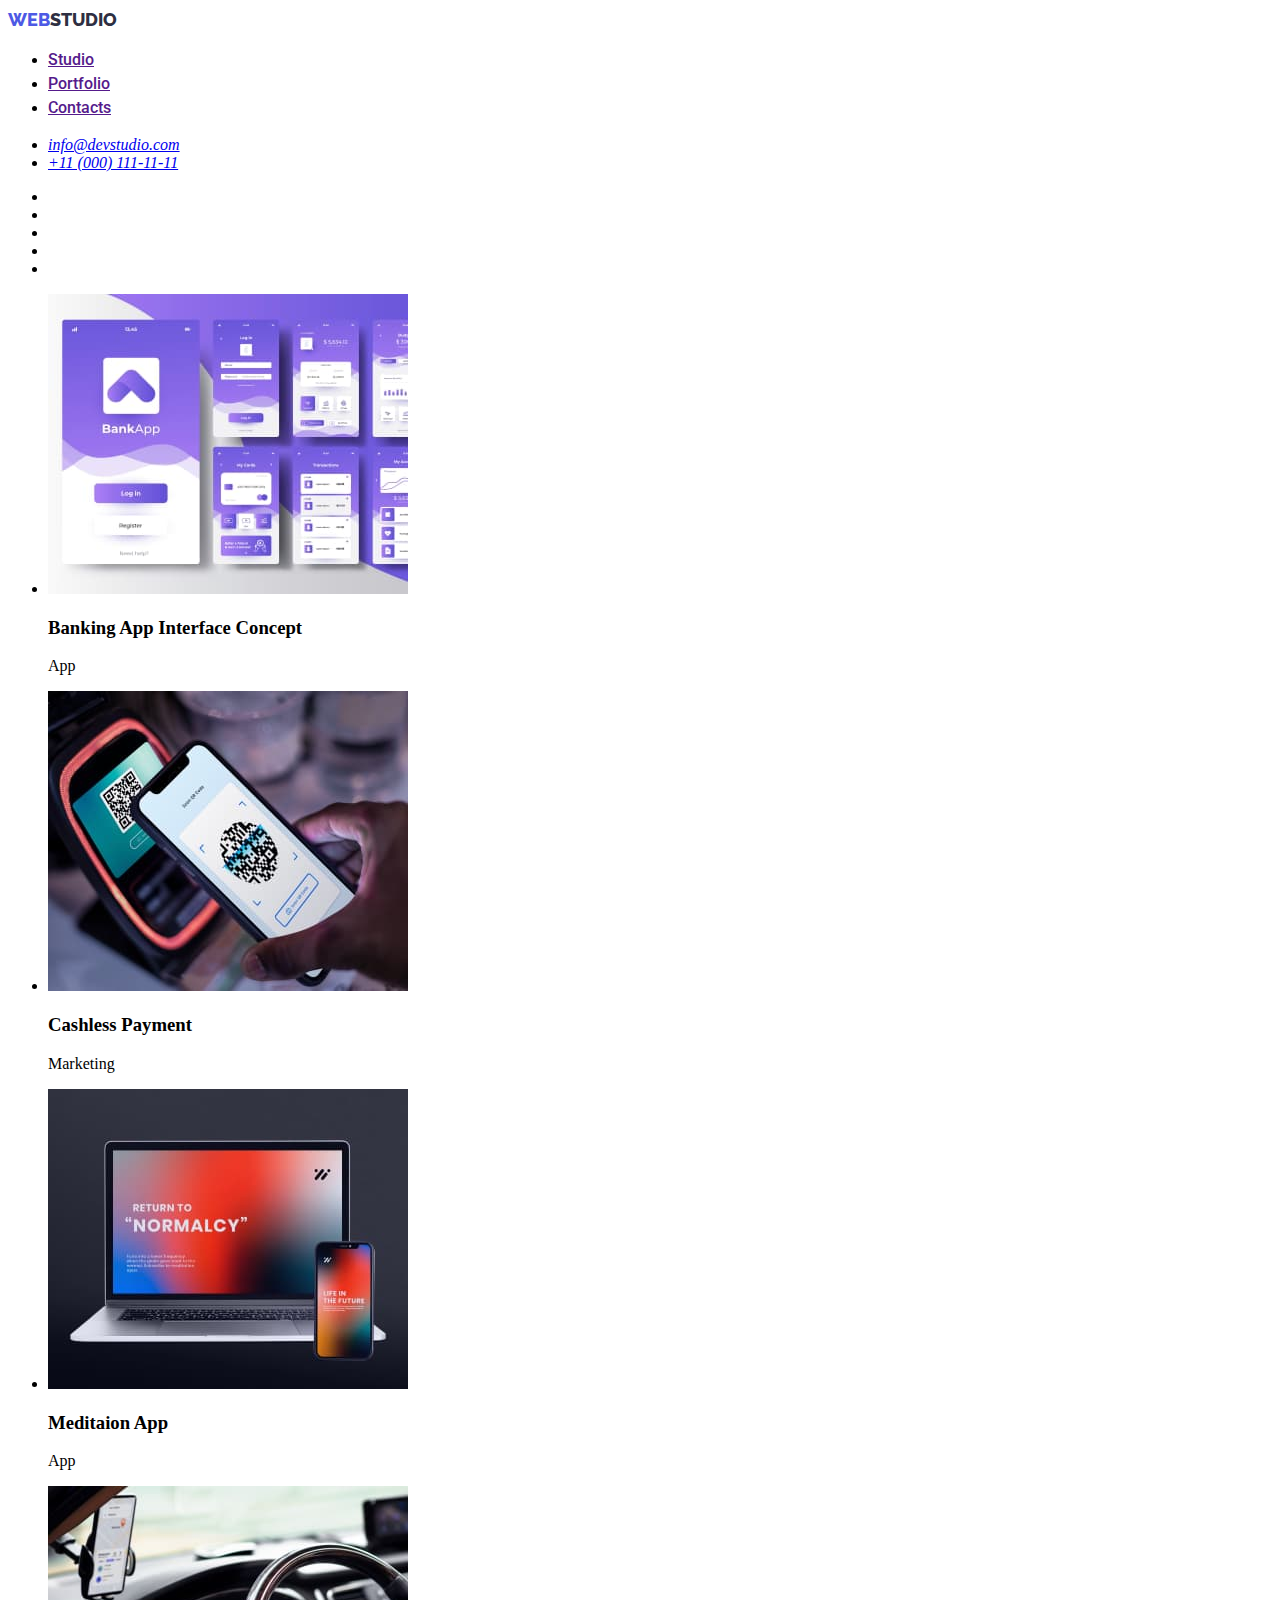
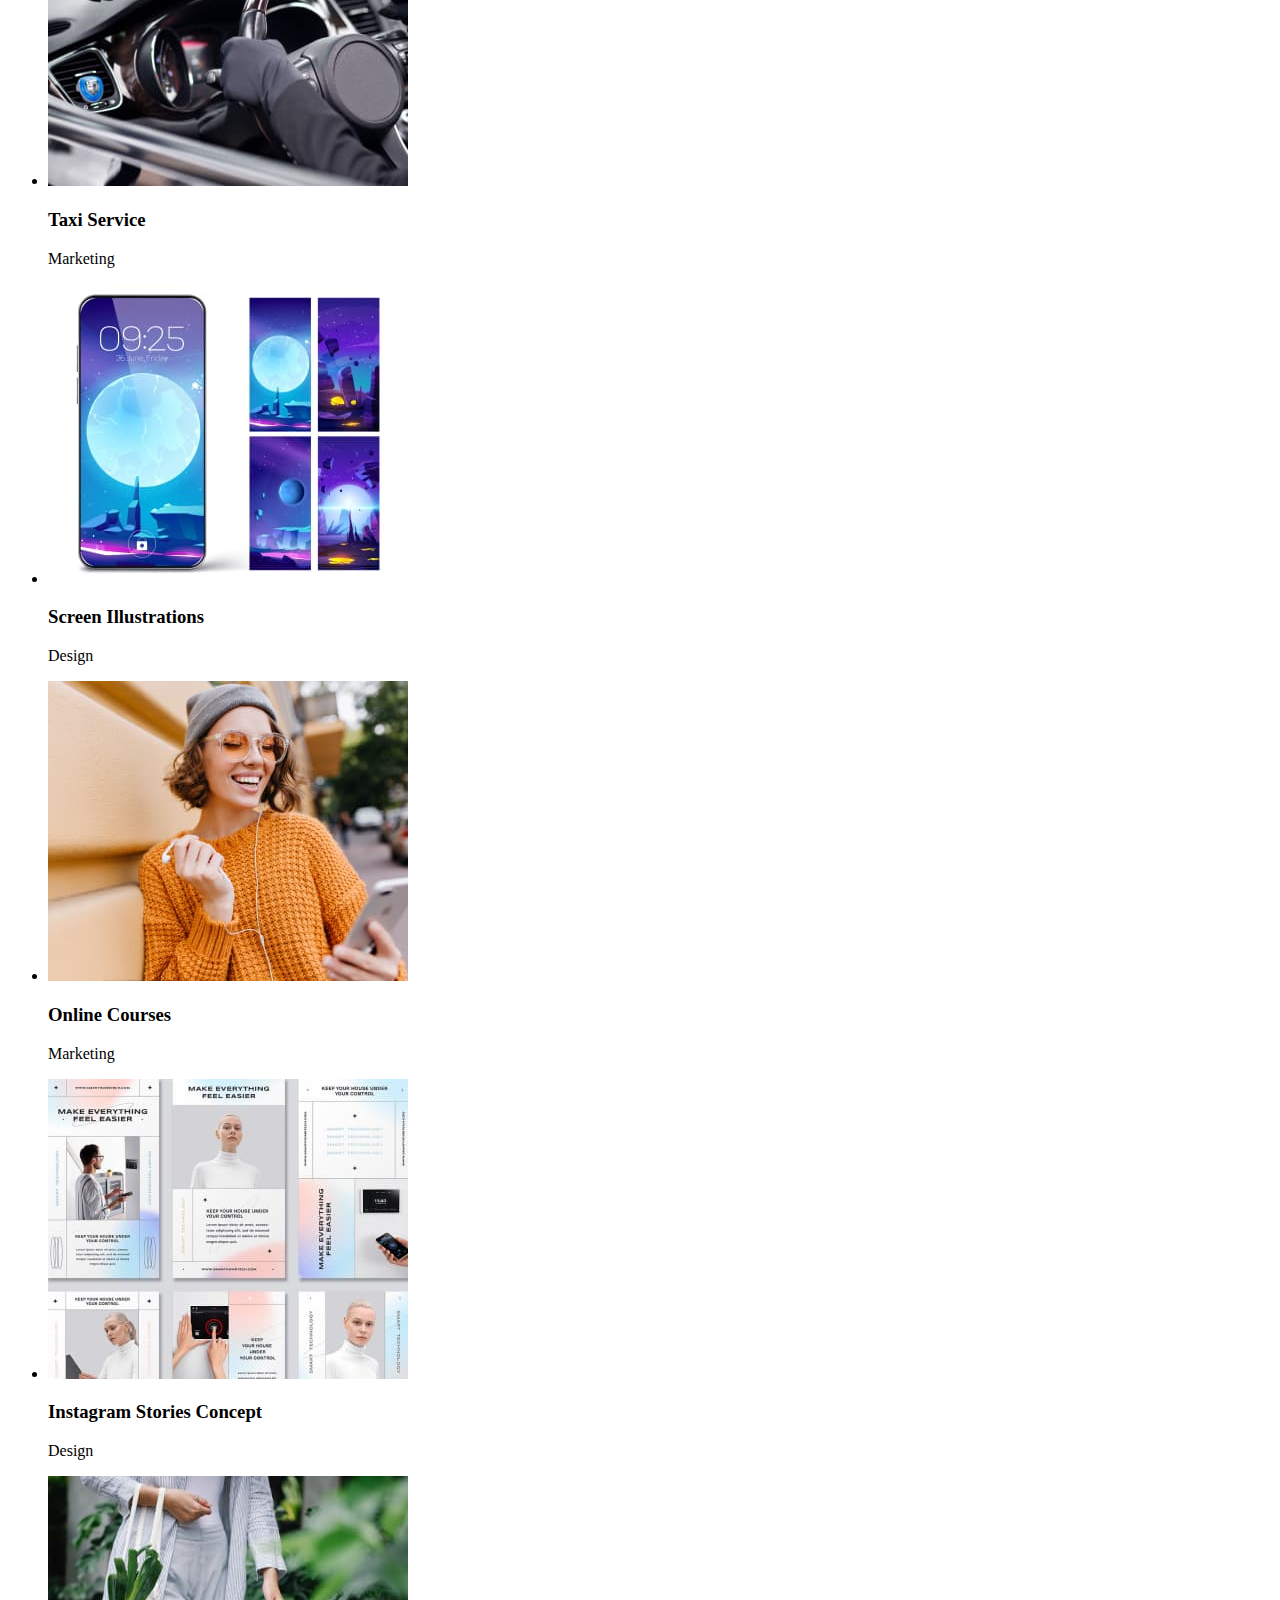
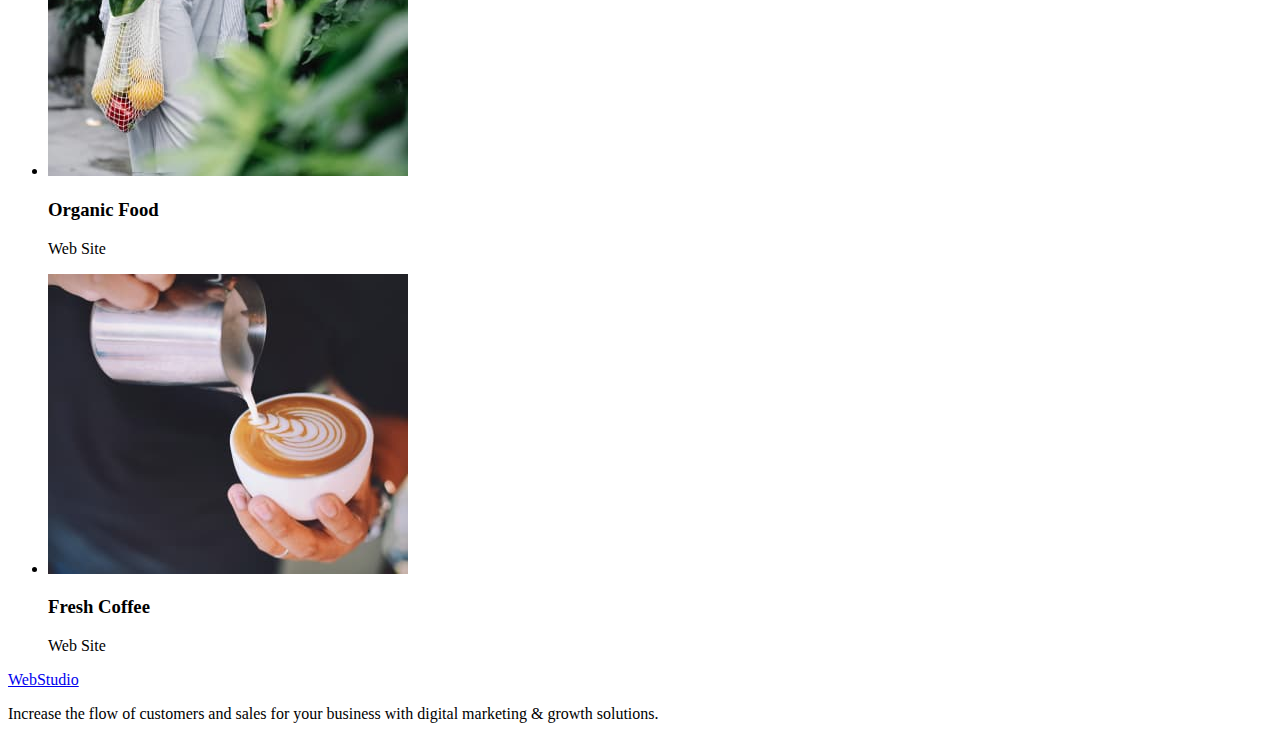
==== portfolio.html @ b88e45f1 "Update portfolio.html" ====
<!DOCTYPE html>
<html lang="en">
  <head>
    <meta charset="UTF-8" />
    <meta http-equiv="X-UA-Compatible" content="IE=edge" />
    <meta name="viewport" content="width=device-width, initial-scale=1.0" />
    <title>Portfolio</title>

    <link
      href="https://fonts.googleapis.com/css2?family=Montserrat:wght@400;700&display=swap"
      rel="stylesheet"
    />
    <link
      href="https://fonts.googleapis.com/css2?family=Raleway:wght@400;500;800&display=swap"
      rel="stylesheet"
    />
    <link
      href="https://fonts.googleapis.com/css2?family=Roboto:wght@400;500;800&display=swap"
      rel="stylesheet"
    />

    <link rel="stylesheet" type="text/css" href="./css/styles.css" />
  </head>
  <body>
    <!--Хедер сторінки Portfolio-->
    <header class="topline">
      <nav>
        <a href="./index.html" class="logodecor">
          <span class="logoweb">WEB</span><span class="logostudio">STUDIO</span>
        </a>
        <ul>
          <li>
            <a href=""><span class="nav-studio-view">Studio</span></a>
          </li>
          <li>
            <a href=""><span class="nav-portfolio-view">Portfolio</span></a>
          </li>
          <li>
            <a href=""><span class="nav-contacts-view">Contacts</span></a>
          </li>
        </ul>
      </nav>
      <address class="contacts-conteiner">
        <ul>
          <li>
            <a href="mailto:info@devstudio.com" class="contacts-mail"
              >info@devstudio.com</a
            >
          </li>
          <li>
            <a href="tel:+110001111111" class="contacts-phone"
              >+11 (000) 111-11-11</a
            >
          </li>
        </ul>
      </address>
    </header>

    <!--Основний контент Portfolio, унікальний контент-->
    <main>
      <section>
        <!--Hidden H1-->
        <h1 class="visually-hidden">Portfolio</h1>
        <!--Список для Filters-->
        <ul>
          <li></li>
          <li></li>
          <li></li>
          <li></li>
          <li></li>
        </ul>

        <!--Hidden H2-->
        <h2 class="visually-hidden">Portfolio List</h2>
        <!--Список для Images-->
        <ul>
          <!--Image1-->
          <li>
            <img
              src="./images/img-2-1-1.jpg"
              alt="Banking App Interface Concept"
              width="360"
              class="portf-photos"
            />
            <h3>Banking App Interface Concept</h3>
            <p>App</p>
          </li>
          <!--Image2-->
          <li>
            <img
              src="./images/img-2-1-2.jpg"
              alt="Phone Cashless Payment"
              width="360"
              class="portf-photos"
            />
            <h3>Cashless Payment</h3>
            <p>Marketing</p>
          </li>
          <!--Image3-->
          <li>
            <img
              src="./images/img-2-1-3.jpg"
              alt="Laptop Meditaion App"
              width="360"
              class="portf-photos"
            />
            <h3>Meditaion App</h3>
            <p>App</p>
          </li>
          <!--Image4-->
          <li>
            <img
              src="./images/img-2-1-4.jpg"
              alt="Taxi Service Look Inside"
              width="360"
              class="portf-photos"
            />
            <h3>Taxi Service</h3>
            <p>Marketing</p>
          </li>
          <!--Image5-->
          <li>
            <img
              src="./images/img-2-1-5.jpg"
              alt="Phone Screen Illustrations"
              width="360"
              class="portf-photos"
            />
            <h3>Screen Illustrations</h3>
            <p>Design</p>
          </li>
          <!--Image6-->
          <li>
            <img
              src="./images/img-2-1-6.jpg"
              alt="Young Girl in Orange"
              width="360"
              class="portf-photos"
            />
            <h3>Online Courses</h3>
            <p>Marketing</p>
          </li>
          <!--Image7-->
          <li>
            <img
              src="./images/img-2-1-7.jpg"
              alt="Instagram Stories Concept"
              width="360"
              class="portf-photos"
            />
            <h3>Instagram Stories Concept</h3>
            <p>Design</p>
          </li>
          <!--Image8-->
          <li>
            <img
              src="./images/img-2-1-8.jpg"
              alt="Girl in Grey with Organic Food"
              width="360"
              class="portf-photos"
            />
            <h3>Organic Food</h3>
            <p>Web Site</p>
          </li>
          <!--Image9-->
          <li>
            <img
              src="./images/img-2-1-9.jpg"
              alt="Fresh Coffee with Milk"
              width="360"
              class="portf-photos"
            />
            <h3>Fresh Coffee</h3>
            <p>Web Site</p>
          </li>
        </ul>
      </section>
    </main>

    <!--Футер сторінки Portfolio-->
    <footer class="underground">
      <a href="./index.html">WebStudio</a>

      <!--footer text-->
      <p class="footer_text">
        Increase the flow of customers and sales for your business with digital
        marketing & growth solutions.
      </p>
    </footer>
  </body>
</html>
---- css/styles.css ----
.visually-hidden {
  position: absolute;
  width: 1px;
  height: 1px;
  margin: -1px;
  border: 0;
  padding: 0;
  white-space: nowrap;
  clip-path: inset(100%);
  clip: rect(0 0 0 0);
  overflow: hidden;
}

.logoweb {
  height: 24px;

  font-family: "Raleway";
  font-style: normal;
  font-weight: 800;
  font-size: 18px;
  line-height: 24px;

  color: #4d5ae5;
}

.logostudio {
  height: 24px;

  font-family: "Raleway";
  font-style: normal;
  font-weight: 800;
  font-size: 18px;
  line-height: 24px;

  color: #2e2f42;
}

a.logodecor {
  text-decoration: none;
}

.nav-studio-view {
  font-family: "Roboto";
  font-style: normal;
  font-weight: 500;
  font-size: 16px;
  line-height: 24px;

  text-decoration: none;
}

.nav-portfolio-view {
  font-family: "Roboto";
  font-style: normal;
  font-weight: 500;
  font-size: 16px;
  line-height: 24px;

  text-decoration: none;
}

.nav-contacts-view {
  font-family: "Roboto";
  font-style: normal;
  font-weight: 500;
  font-size: 16px;
  line-height: 24px;

  text-decoration: none;
}
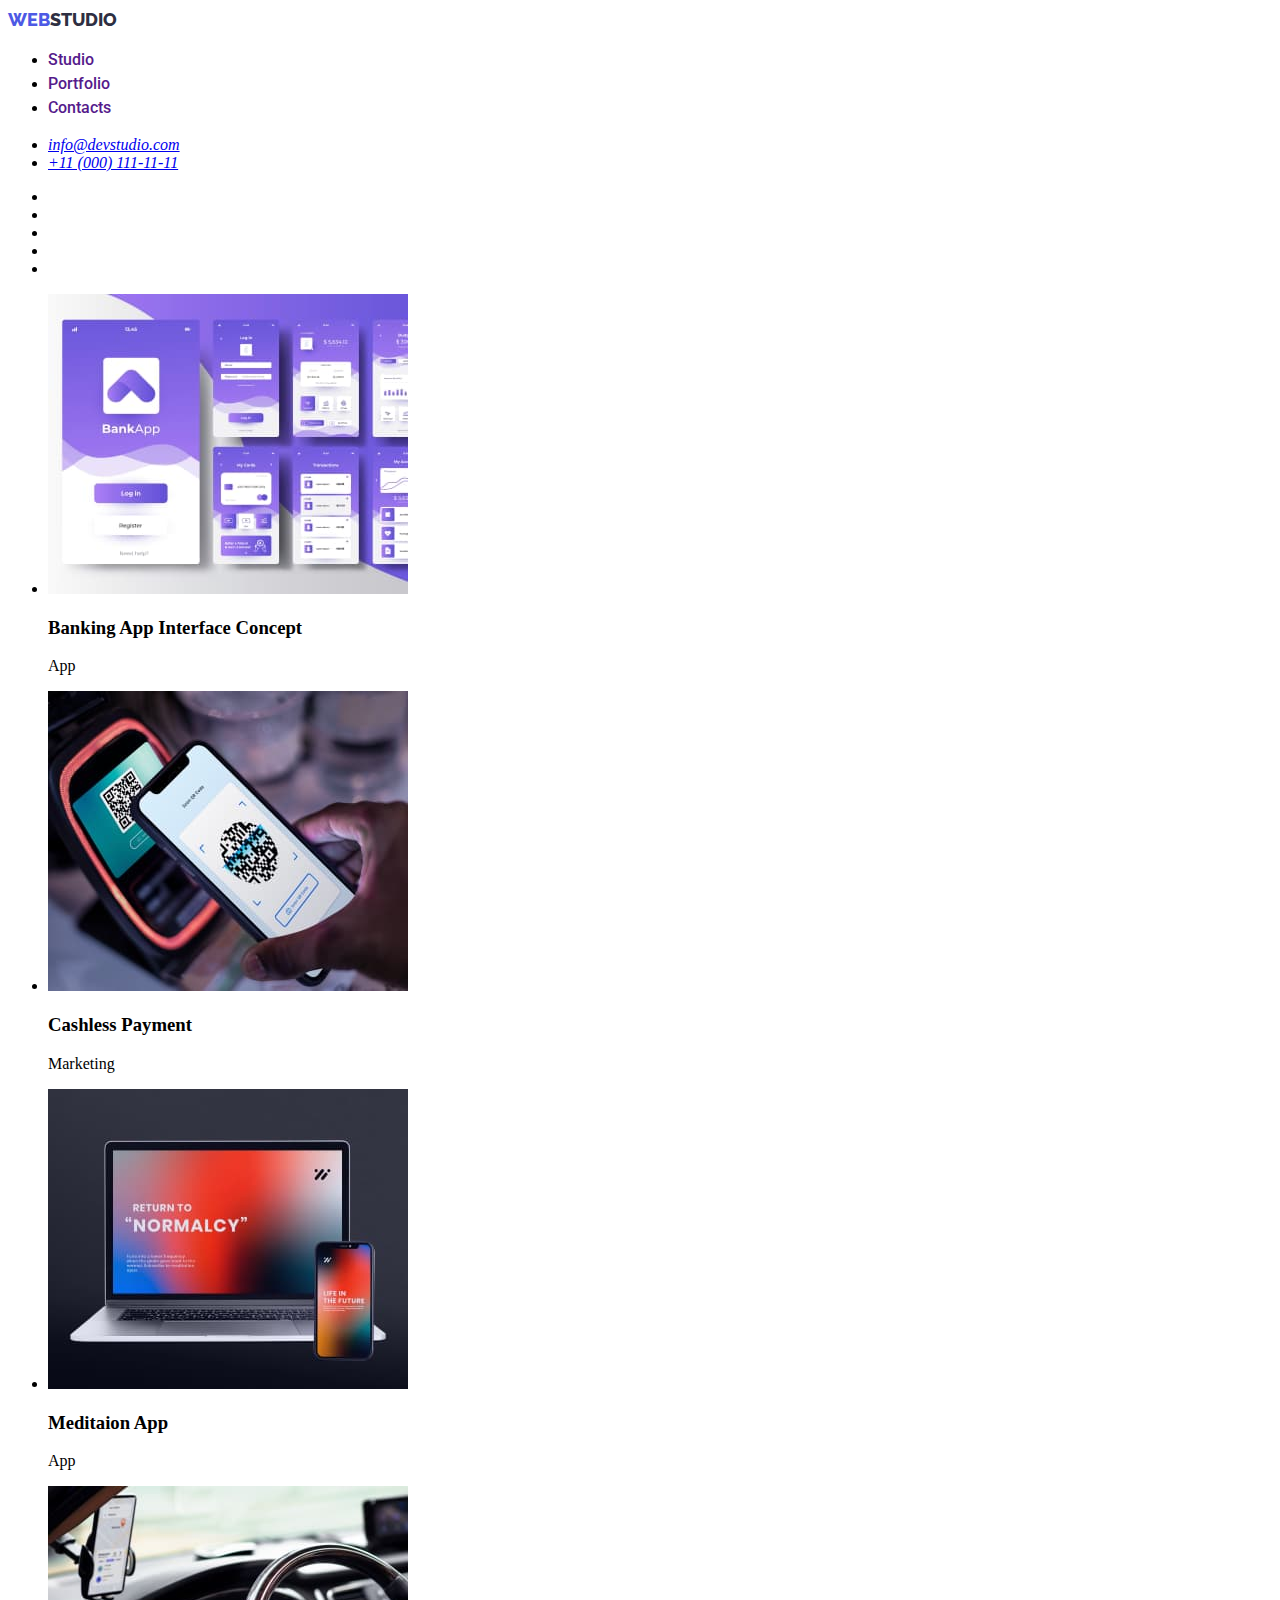
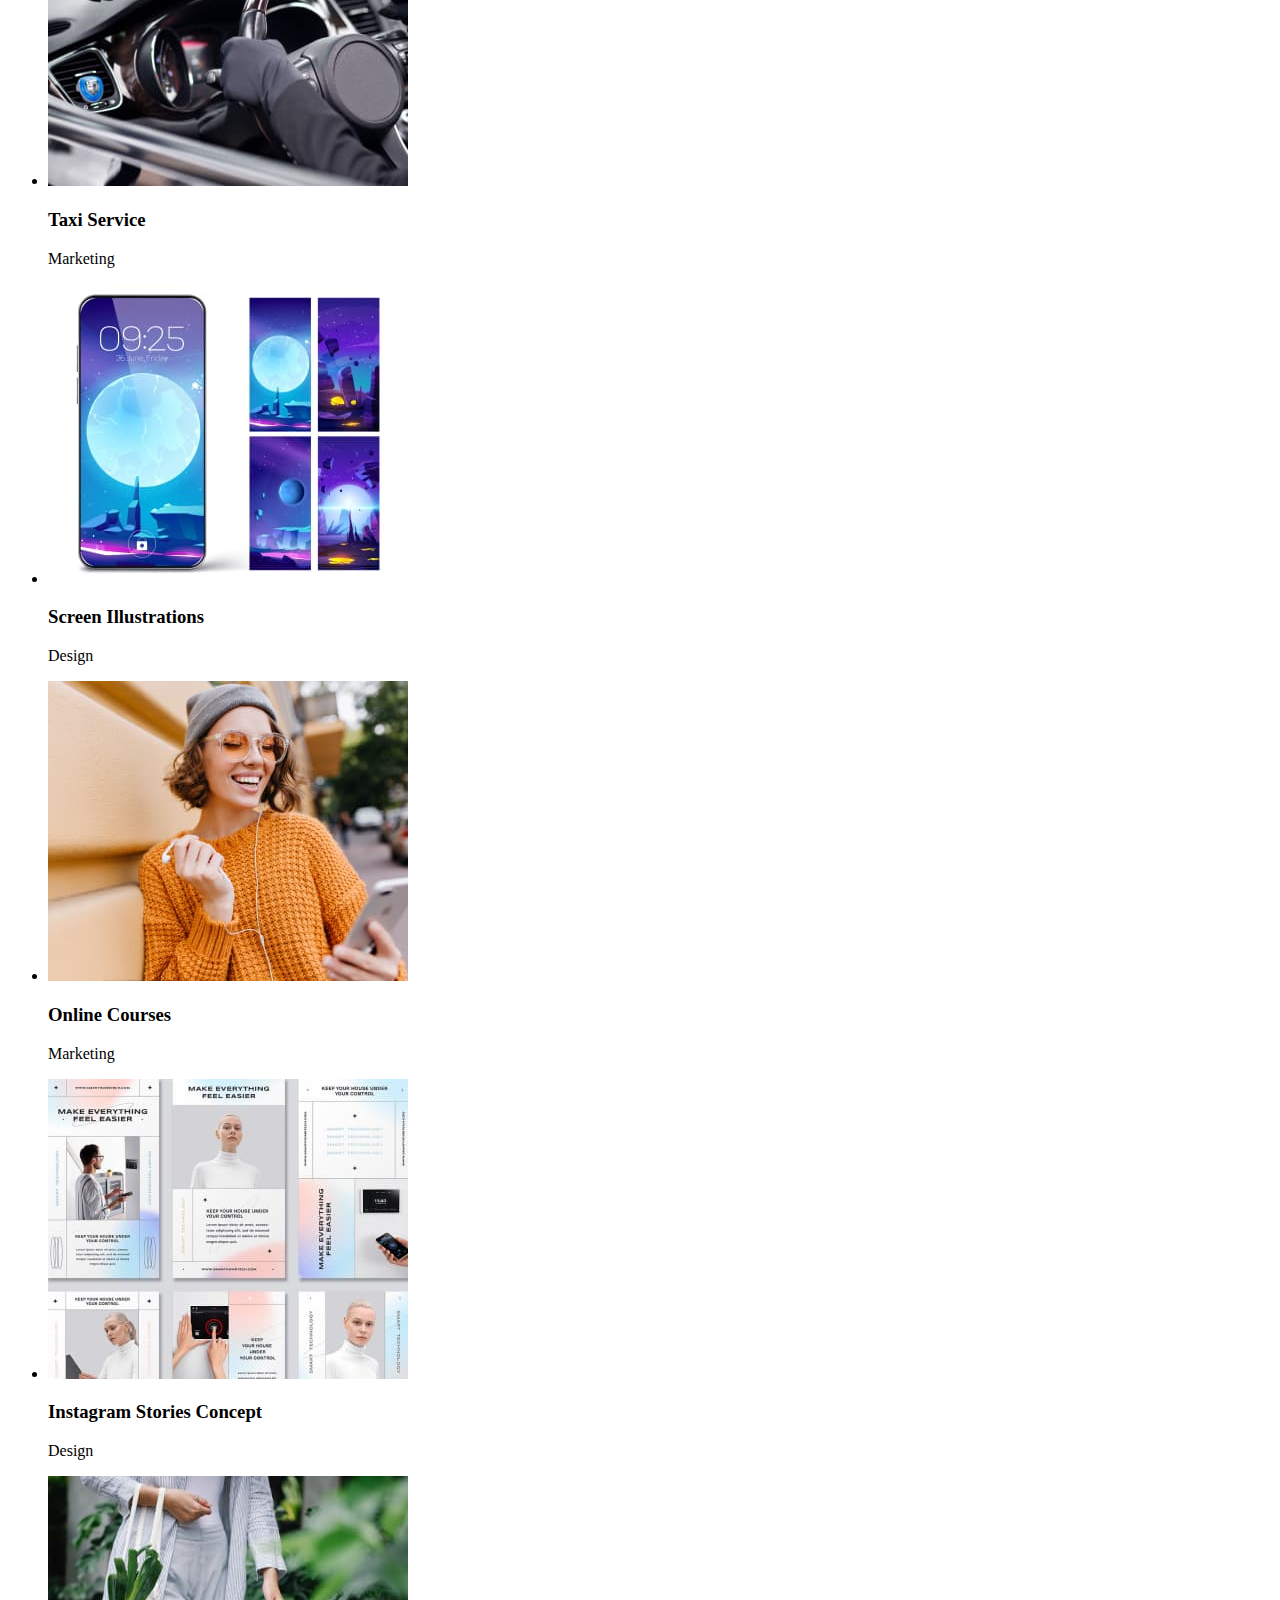
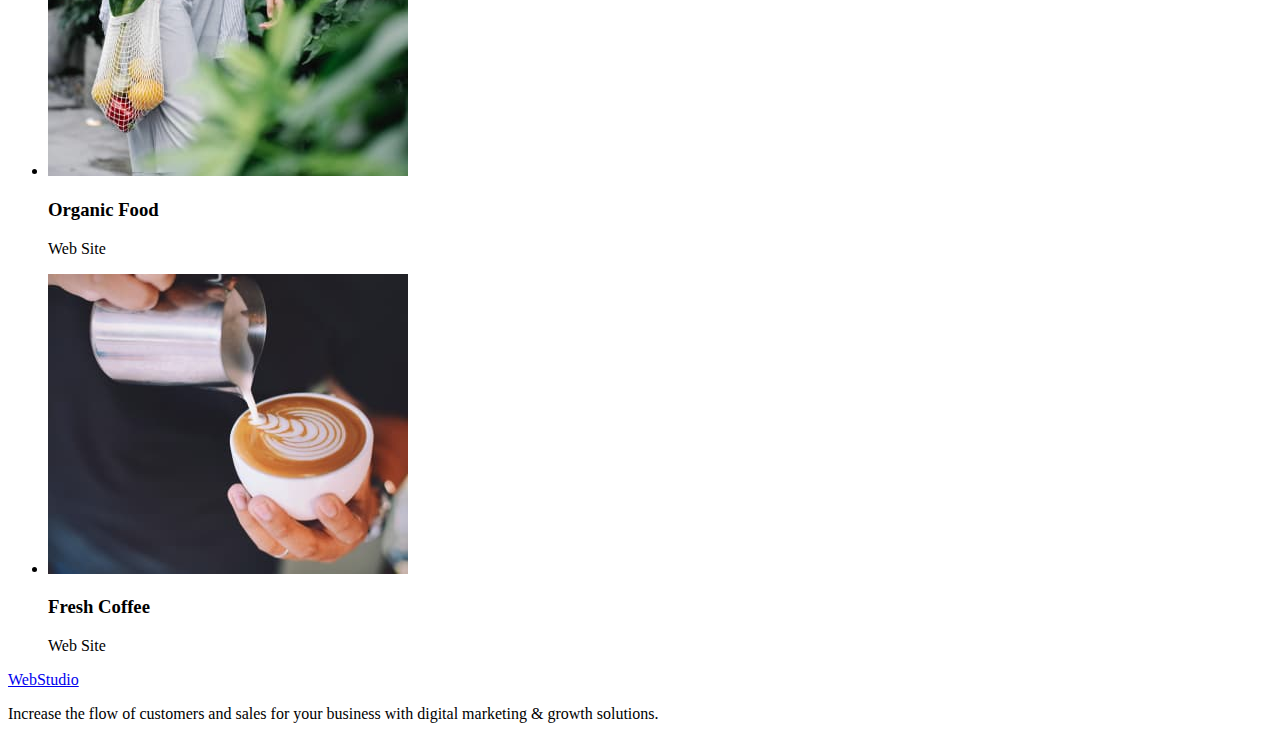
==== commit 60ec5af2: "Update portfolio.html" ====
--- a/portfolio.html
+++ b/portfolio.html
@@ -30,13 +30,19 @@
         </a>
         <ul>
           <li>
-            <a href=""><span class="nav-studio-view">Studio</span></a>
+            <a href="" class="main-nav-pages-style"
+              ><span class="nav-studio-view">Studio</span></a
+            >
           </li>
           <li>
-            <a href=""><span class="nav-portfolio-view">Portfolio</span></a>
+            <a href="" class="main-nav-pages-style"
+              ><span class="nav-portfolio-view">Portfolio</span></a
+            >
           </li>
           <li>
-            <a href=""><span class="nav-contacts-view">Contacts</span></a>
+            <a href="" class="main-nav-pages-style"
+              ><span class="nav-contacts-view">Contacts</span></a
+            >
           </li>
         </ul>
       </nav>
--- a/css/styles.css
+++ b/css/styles.css
@@ -39,6 +39,10 @@
   text-decoration: none;
 }
 
+a.main-nav-pages-style {
+  text-decoration: none;
+}
+
 .nav-studio-view {
   font-family: "Roboto";
   font-style: normal;
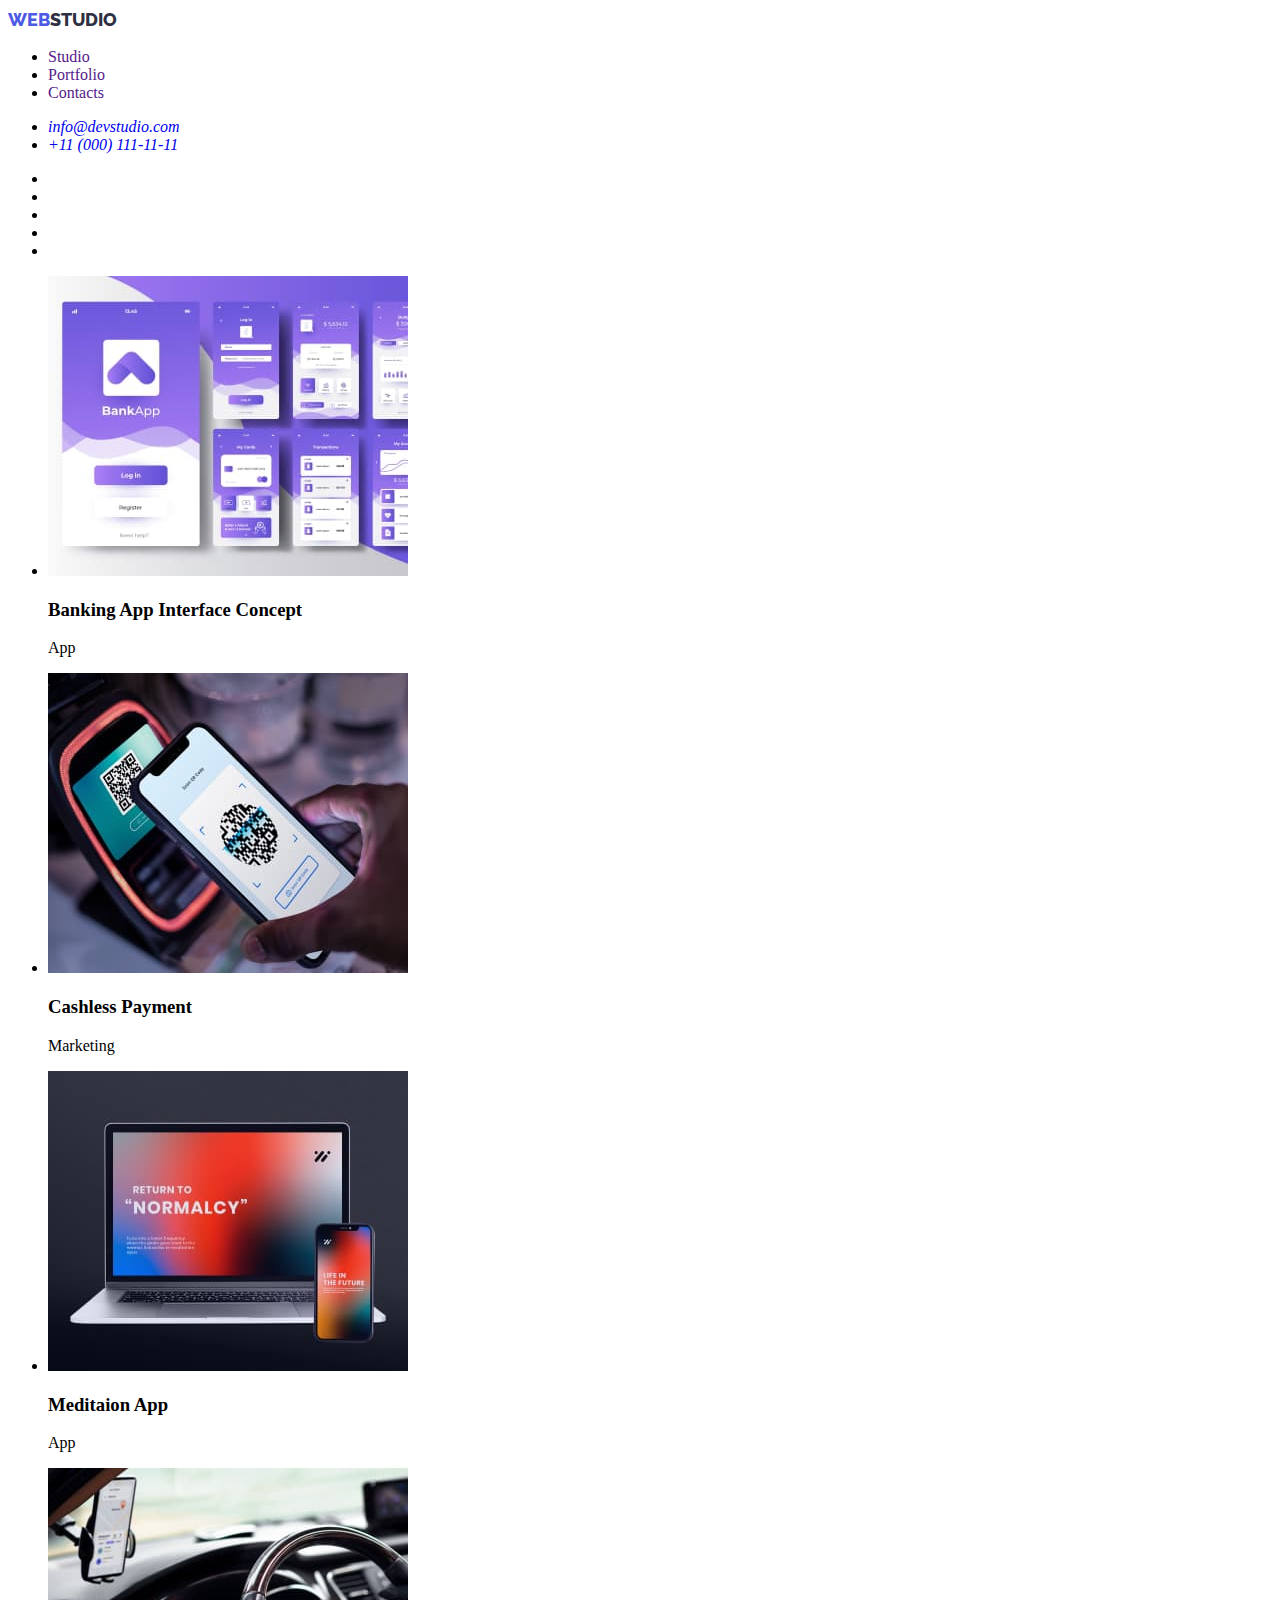
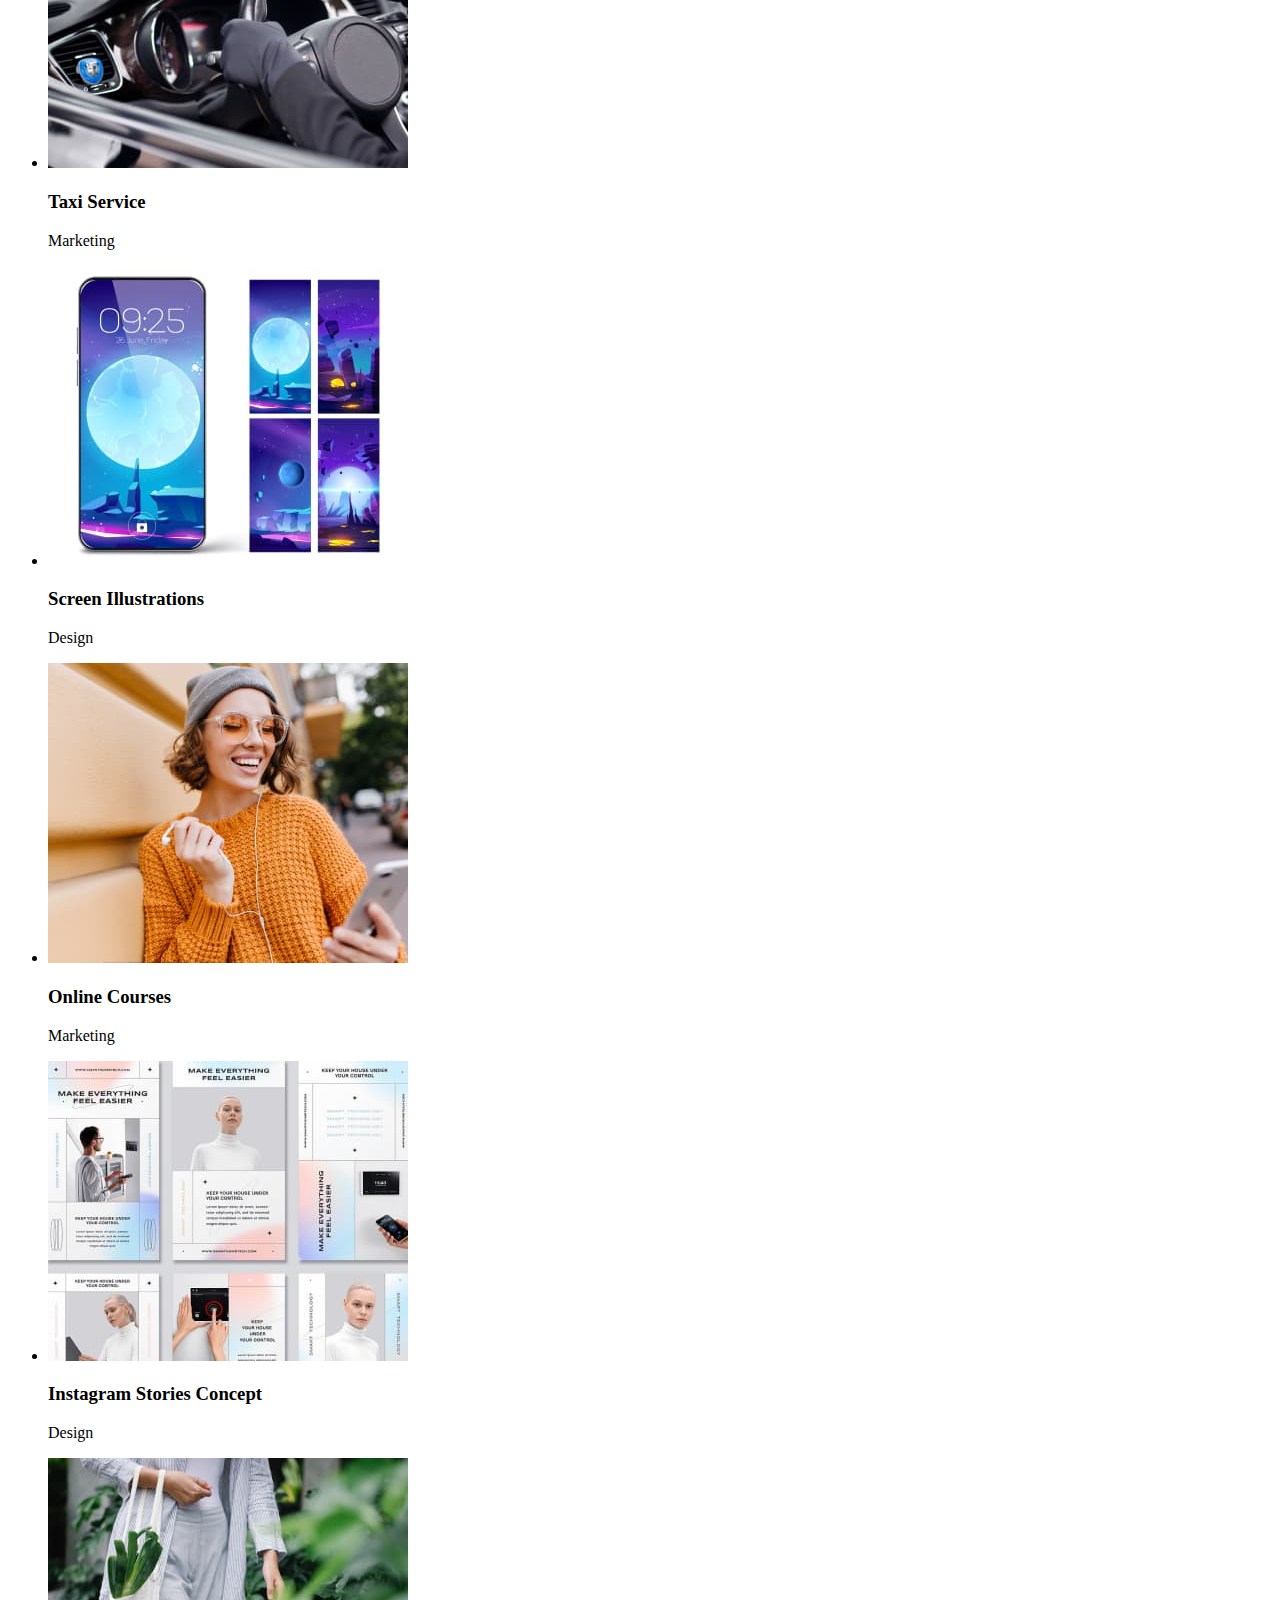
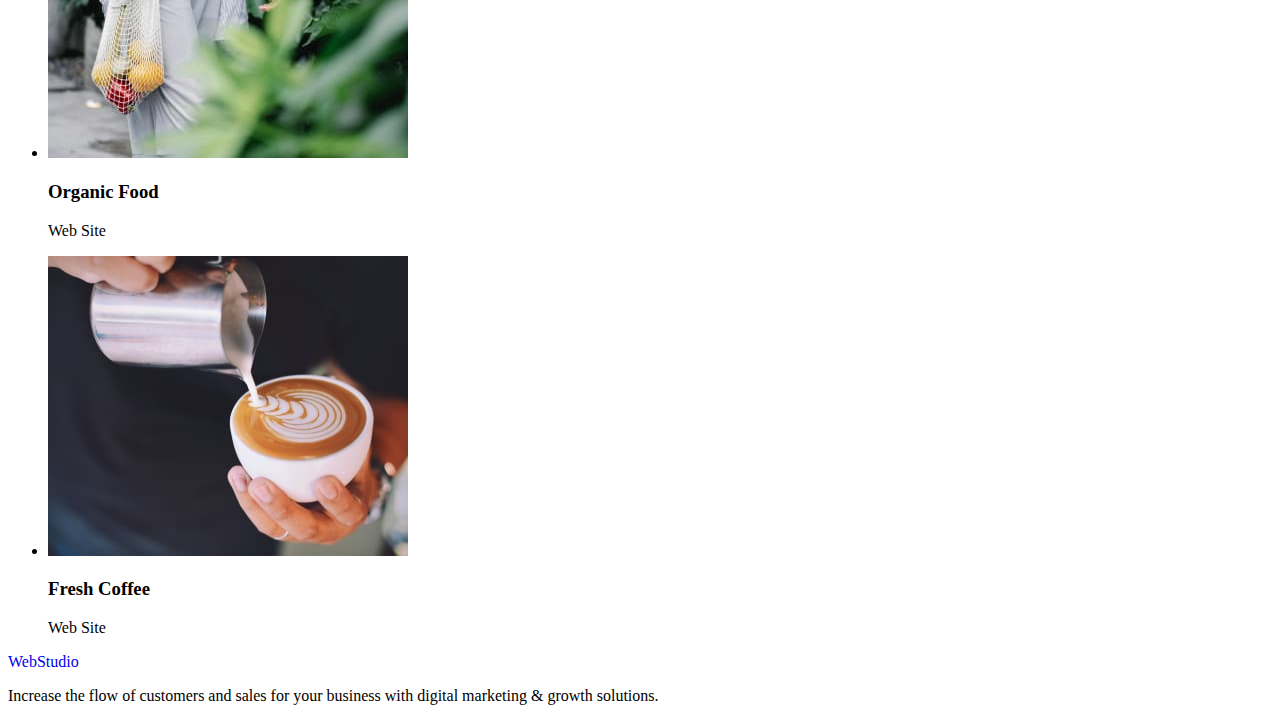
==== commit 921bfadc: "Update portfolio.html" ====
--- a/portfolio.html
+++ b/portfolio.html
@@ -25,22 +25,28 @@
     <!--Хедер сторінки Portfolio-->
     <header class="topline">
       <nav>
-        <a href="./index.html" class="logodecor">
+        <!--Посилання-Логотип WEBSTUDIO-->
+        <a class="logodecor" href="./index.html">
           <span class="logoweb">WEB</span><span class="logostudio">STUDIO</span>
         </a>
-        <ul>
-          <li>
-            <a href="" class="main-nav-pages-style"
+
+        <!--Елементи меню навігаціі - сторінки-->
+        <ul>
+          <!--Пункт меню навігації сторінка Studio-->
+          <li>
+            <a class="main-nav-pages-style" href=""
               ><span class="nav-studio-view">Studio</span></a
             >
           </li>
-          <li>
-            <a href="" class="main-nav-pages-style"
+          <!--Пункт меню навігації сторінка Portfolio-->
+          <li>
+            <a class="main-nav-pages-style" href=""
               ><span class="nav-portfolio-view">Portfolio</span></a
             >
           </li>
-          <li>
-            <a href="" class="main-nav-pages-style"
+          <!--Пункт меню навігації сторінка Contacts-->
+          <li>
+            <a class="main-nav-pages-style" href=""
               ><span class="nav-contacts-view">Contacts</span></a
             >
           </li>
--- a/css/styles.css
+++ b/css/styles.css
@@ -35,7 +35,7 @@
   color: #2e2f42;
 }
 
-a.logodecor {
+a {
   text-decoration: none;
 }
 
@@ -44,31 +44,13 @@
 }
 
 .nav-studio-view {
-  font-family: "Roboto";
-  font-style: normal;
-  font-weight: 500;
-  font-size: 16px;
-  line-height: 24px;
-
   text-decoration: none;
 }
 
 .nav-portfolio-view {
-  font-family: "Roboto";
-  font-style: normal;
-  font-weight: 500;
-  font-size: 16px;
-  line-height: 24px;
-
   text-decoration: none;
 }
 
 .nav-contacts-view {
-  font-family: "Roboto";
-  font-style: normal;
-  font-weight: 500;
-  font-size: 16px;
-  line-height: 24px;
-
   text-decoration: none;
 }
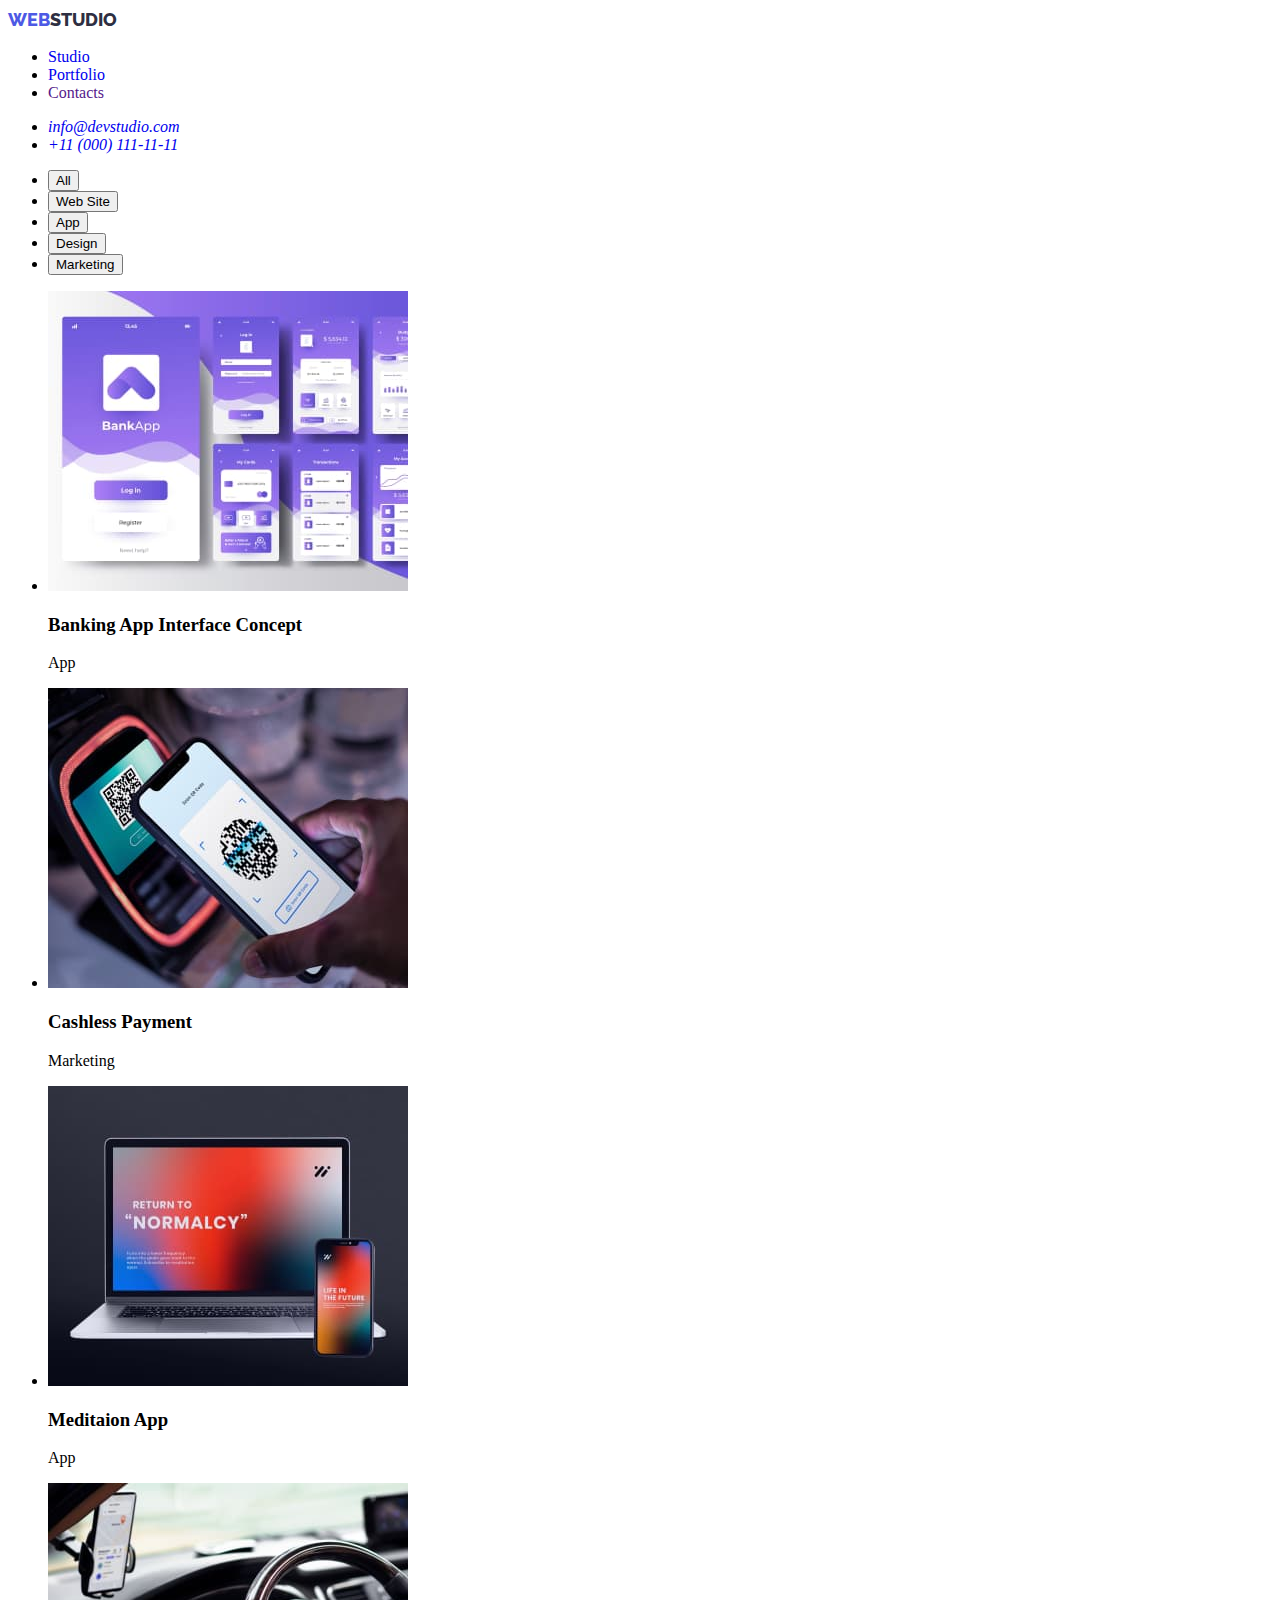
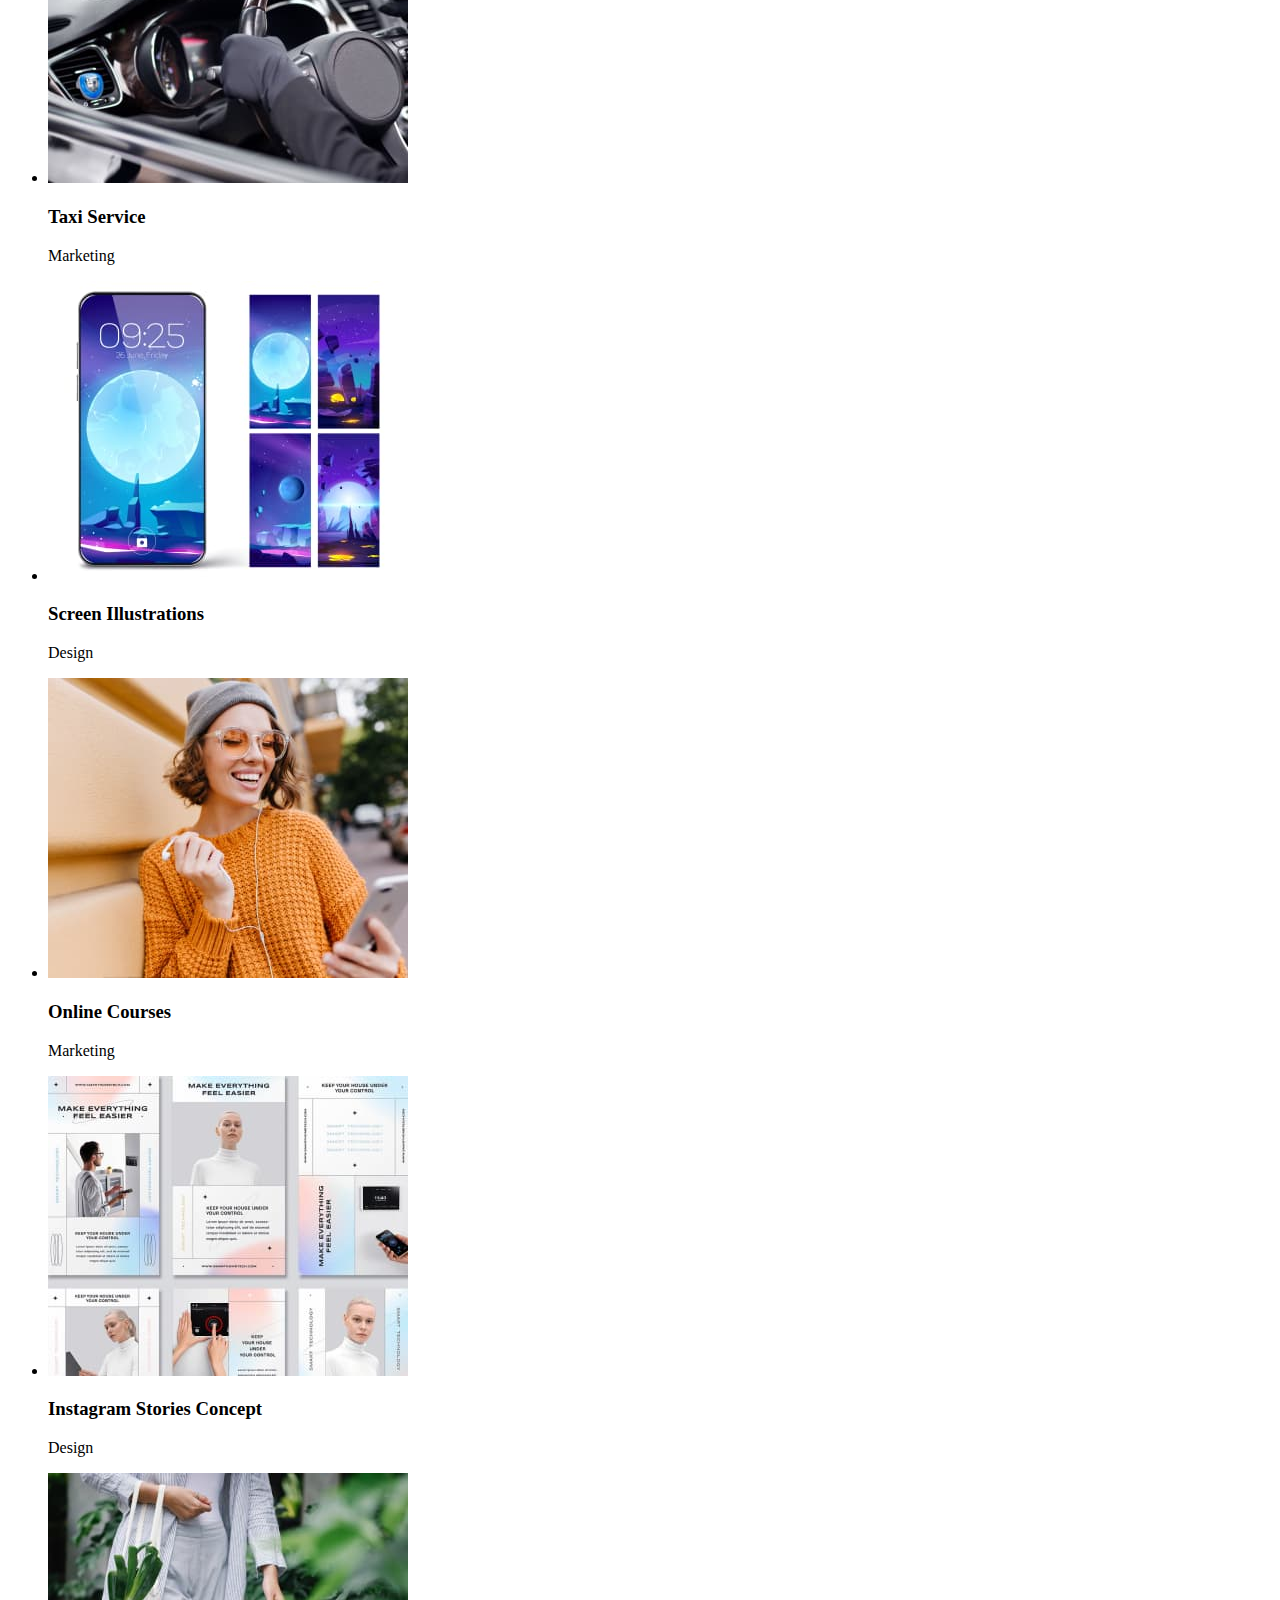
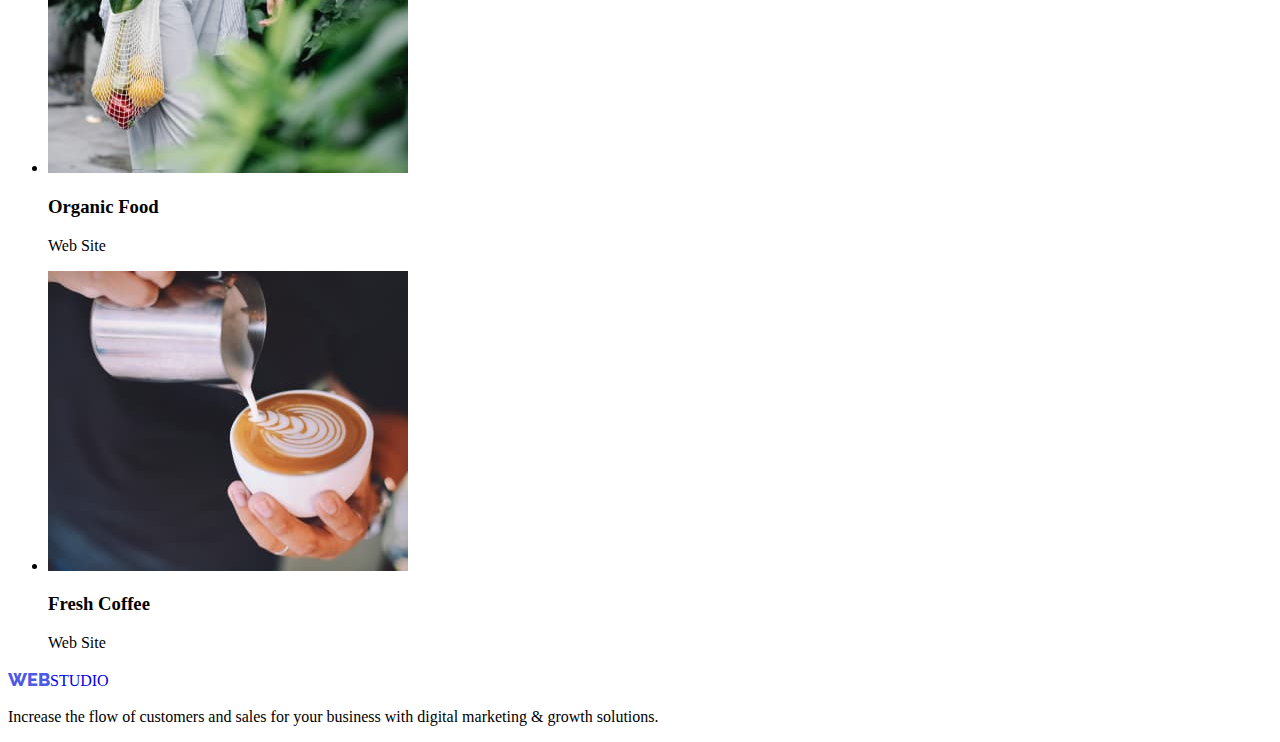
==== commit faffd646: "Update portfolio.html" ====
--- a/portfolio.html
+++ b/portfolio.html
@@ -7,60 +7,52 @@
     <title>Portfolio</title>
 
     <link
-      href="https://fonts.googleapis.com/css2?family=Montserrat:wght@400;700&display=swap"
+      href="https://fonts.googleapis.com/css2?family=Raleway:wght@800&family=Roboto:wght@400;500;700;900&display=swap"
       rel="stylesheet"
     />
-    <link
-      href="https://fonts.googleapis.com/css2?family=Raleway:wght@400;500;800&display=swap"
-      rel="stylesheet"
-    />
-    <link
-      href="https://fonts.googleapis.com/css2?family=Roboto:wght@400;500;800&display=swap"
-      rel="stylesheet"
-    />
-
-    <link rel="stylesheet" type="text/css" href="./css/styles.css" />
+
+    <link rel="stylesheet" href="./css/styles.css" />
   </head>
+
+  <!--MainPage-->
   <body>
-    <!--Хедер сторінки Portfolio-->
-    <header class="topline">
+    <!--Header сторінки Portfolio (ідентичний для Index)-->
+    <header class="navi">
       <nav>
-        <!--Посилання-Логотип WEBSTUDIO-->
-        <a class="logodecor" href="./index.html">
+        <!--Logo WebStudio-->
+        <a href="./index.html" target="_parent" class="logodecor">
           <span class="logoweb">WEB</span><span class="logostudio">STUDIO</span>
         </a>
 
-        <!--Елементи меню навігаціі - сторінки-->
-        <ul>
-          <!--Пункт меню навігації сторінка Studio-->
-          <li>
-            <a class="main-nav-pages-style" href=""
-              ><span class="nav-studio-view">Studio</span></a
-            >
-          </li>
-          <!--Пункт меню навігації сторінка Portfolio-->
-          <li>
-            <a class="main-nav-pages-style" href=""
-              ><span class="nav-portfolio-view">Portfolio</span></a
-            >
-          </li>
-          <!--Пункт меню навігації сторінка Contacts-->
-          <li>
-            <a class="main-nav-pages-style" href=""
-              ><span class="nav-contacts-view">Contacts</span></a
-            >
-          </li>
+        <!--Список навігації-->
+        <ul class="main-navi list">
+          <!--Studio-->
+          <li>
+            <a href="./index.html" target="_parent" class="navi-link current"
+              >Studio</a
+            >
+          </li>
+          <!--Portfolio-->
+          <li>
+            <a href="./portfolio.html" target="_parent" class="navi-link"
+              >Portfolio</a
+            >
+          </li>
+          <!--Contacts-->
+          <li><a href="" class="navi-link">Contacts</a></li>
         </ul>
       </nav>
-      <address class="contacts-conteiner">
-        <ul>
-          <li>
-            <a href="mailto:info@devstudio.com" class="contacts-mail"
+
+      <!--Блок телефон та електронна пошта-->
+      <address>
+        <ul class="contacts-conteiner">
+          <li>
+            <a href="mailto:info@devstudio.com" class="contacts-link"
               >info@devstudio.com</a
             >
           </li>
           <li>
-            <a href="tel:+110001111111" class="contacts-phone"
+            <a href="tel:+110001111111" class="contacts-link"
               >+11 (000) 111-11-11</a
             >
           </li>
@@ -70,16 +62,27 @@
 
     <!--Основний контент Portfolio, унікальний контент-->
     <main>
+      <!--Hidden H1-->
+      <h1 class="section-title visually-hidden">Portfolio</h1>
+
       <section>
-        <!--Hidden H1-->
-        <h1 class="visually-hidden">Portfolio</h1>
-        <!--Список для Filters-->
+        <!--Список для Filters (Buttons)-->
         <ul>
-          <li></li>
-          <li></li>
-          <li></li>
-          <li></li>
-          <li></li>
+          <li>
+            <button type="button" class="filter-button">All</button>
+          </li>
+          <li>
+            <button type="button" class="filter-button">Web Site</button>
+          </li>
+          <li>
+            <button type="button" class="filter-button">App</button>
+          </li>
+          <li>
+            <button type="button" class="filter-button">Design</button>
+          </li>
+          <li>
+            <button type="button" class="filter-button">Marketing</button>
+          </li>
         </ul>
 
         <!--Hidden H2-->
@@ -94,8 +97,8 @@
               width="360"
               class="portf-photos"
             />
-            <h3>Banking App Interface Concept</h3>
-            <p>App</p>
+            <h3 class="image-text-title">Banking App Interface Concept</h3>
+            <p class="image-description">App</p>
           </li>
           <!--Image2-->
           <li>
@@ -105,8 +108,8 @@
               width="360"
               class="portf-photos"
             />
-            <h3>Cashless Payment</h3>
-            <p>Marketing</p>
+            <h3 class="image-text-title">Cashless Payment</h3>
+            <p class="image-description">Marketing</p>
           </li>
           <!--Image3-->
           <li>
@@ -116,8 +119,8 @@
               width="360"
               class="portf-photos"
             />
-            <h3>Meditaion App</h3>
-            <p>App</p>
+            <h3 class="image-text-title">Meditaion App</h3>
+            <p class="image-description">App</p>
           </li>
           <!--Image4-->
           <li>
@@ -127,8 +130,8 @@
               width="360"
               class="portf-photos"
             />
-            <h3>Taxi Service</h3>
-            <p>Marketing</p>
+            <h3 class="image-text-title">Taxi Service</h3>
+            <p class="image-description">Marketing</p>
           </li>
           <!--Image5-->
           <li>
@@ -138,8 +141,8 @@
               width="360"
               class="portf-photos"
             />
-            <h3>Screen Illustrations</h3>
-            <p>Design</p>
+            <h3 class="image-text-title">Screen Illustrations</h3>
+            <p class="image-description">Design</p>
           </li>
           <!--Image6-->
           <li>
@@ -149,8 +152,8 @@
               width="360"
               class="portf-photos"
             />
-            <h3>Online Courses</h3>
-            <p>Marketing</p>
+            <h3 class="image-text-title">Online Courses</h3>
+            <p class="image-description">Marketing</p>
           </li>
           <!--Image7-->
           <li>
@@ -160,8 +163,8 @@
               width="360"
               class="portf-photos"
             />
-            <h3>Instagram Stories Concept</h3>
-            <p>Design</p>
+            <h3 class="image-text-title">Instagram Stories Concept</h3>
+            <p class="image-description">Design</p>
           </li>
           <!--Image8-->
           <li>
@@ -171,8 +174,8 @@
               width="360"
               class="portf-photos"
             />
-            <h3>Organic Food</h3>
-            <p>Web Site</p>
+            <h3 class="image-text-title">Organic Food</h3>
+            <p class="image-description">Web Site</p>
           </li>
           <!--Image9-->
           <li>
@@ -182,16 +185,20 @@
               width="360"
               class="portf-photos"
             />
-            <h3>Fresh Coffee</h3>
-            <p>Web Site</p>
+            <h3 class="image-text-title">Fresh Coffee</h3>
+            <p class="image-description">Web Site</p>
           </li>
         </ul>
       </section>
     </main>
 
-    <!--Футер сторінки Portfolio-->
+    <!--Футер сторінки Portfolio (ідентичний для Index)-->
     <footer class="underground">
-      <a href="./index.html">WebStudio</a>
+      <!--Logo WebStudio-->
+      <a href="./index.html" target="_parent" class="logodecor">
+        <span class="logoweb">WEB</span
+        ><span class="logostudiofooter">STUDIO</span>
+      </a>
 
       <!--footer text-->
       <p class="footer_text">
--- a/css/styles.css
+++ b/css/styles.css
@@ -9,6 +9,10 @@
   clip-path: inset(100%);
   clip: rect(0 0 0 0);
   overflow: hidden;
+}
+
+.nav {
+  flex-direction: row;
 }
 
 .logoweb {
@@ -38,19 +42,3 @@
 a {
   text-decoration: none;
 }
-
-a.main-nav-pages-style {
-  text-decoration: none;
-}
-
-.nav-studio-view {
-  text-decoration: none;
-}
-
-.nav-portfolio-view {
-  text-decoration: none;
-}
-
-.nav-contacts-view {
-  text-decoration: none;
-}
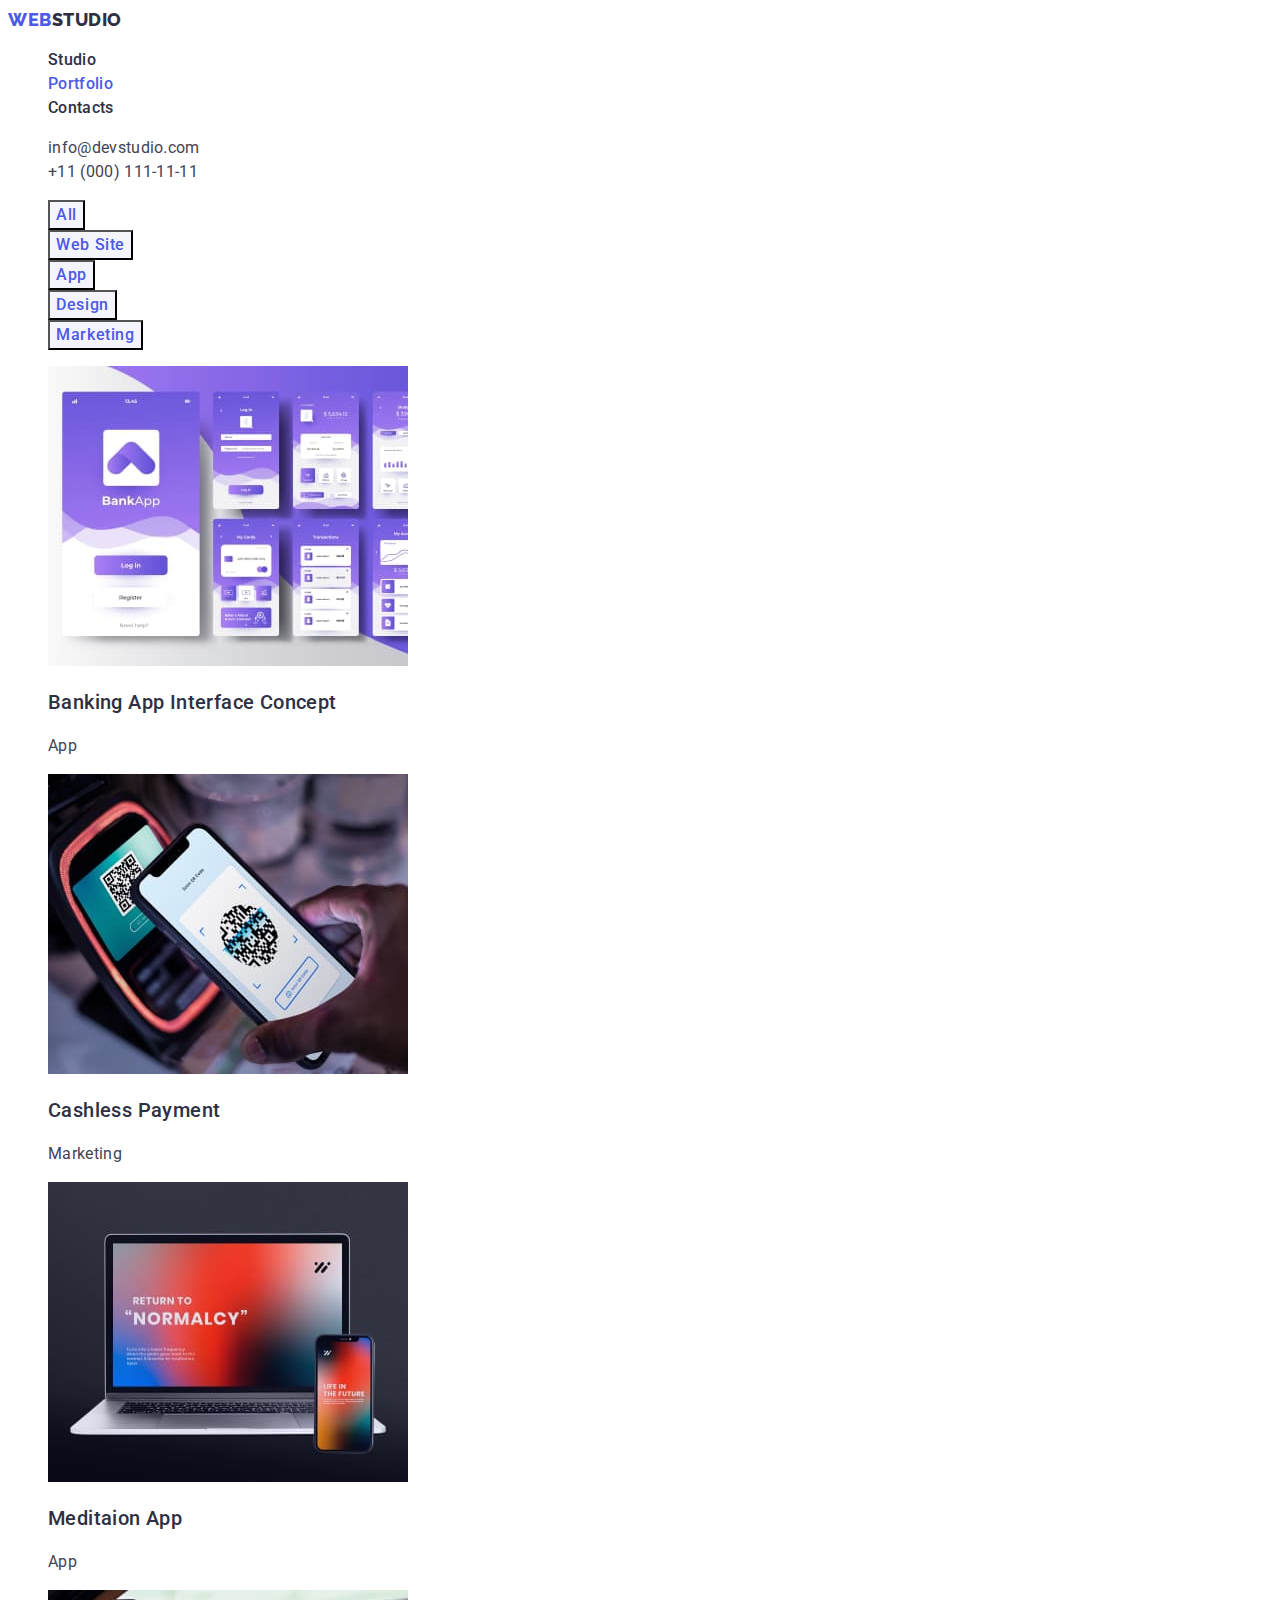
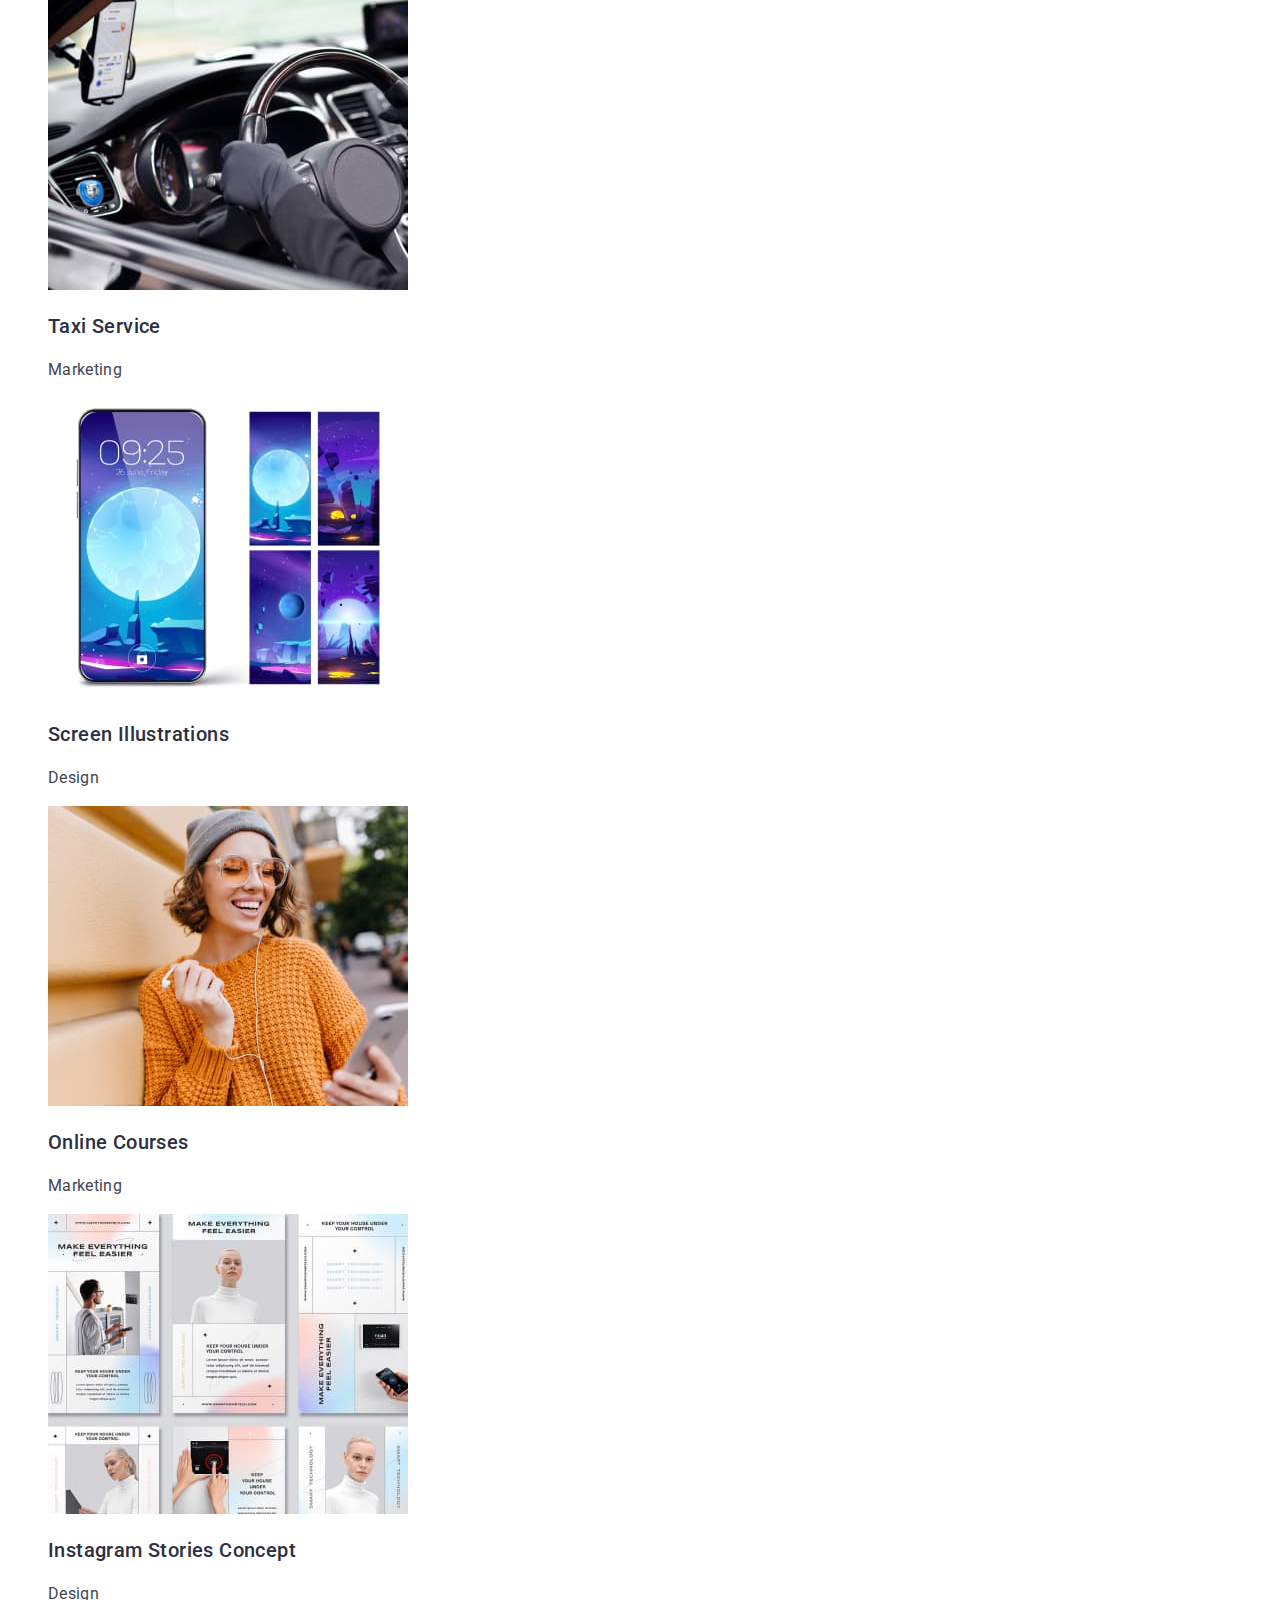
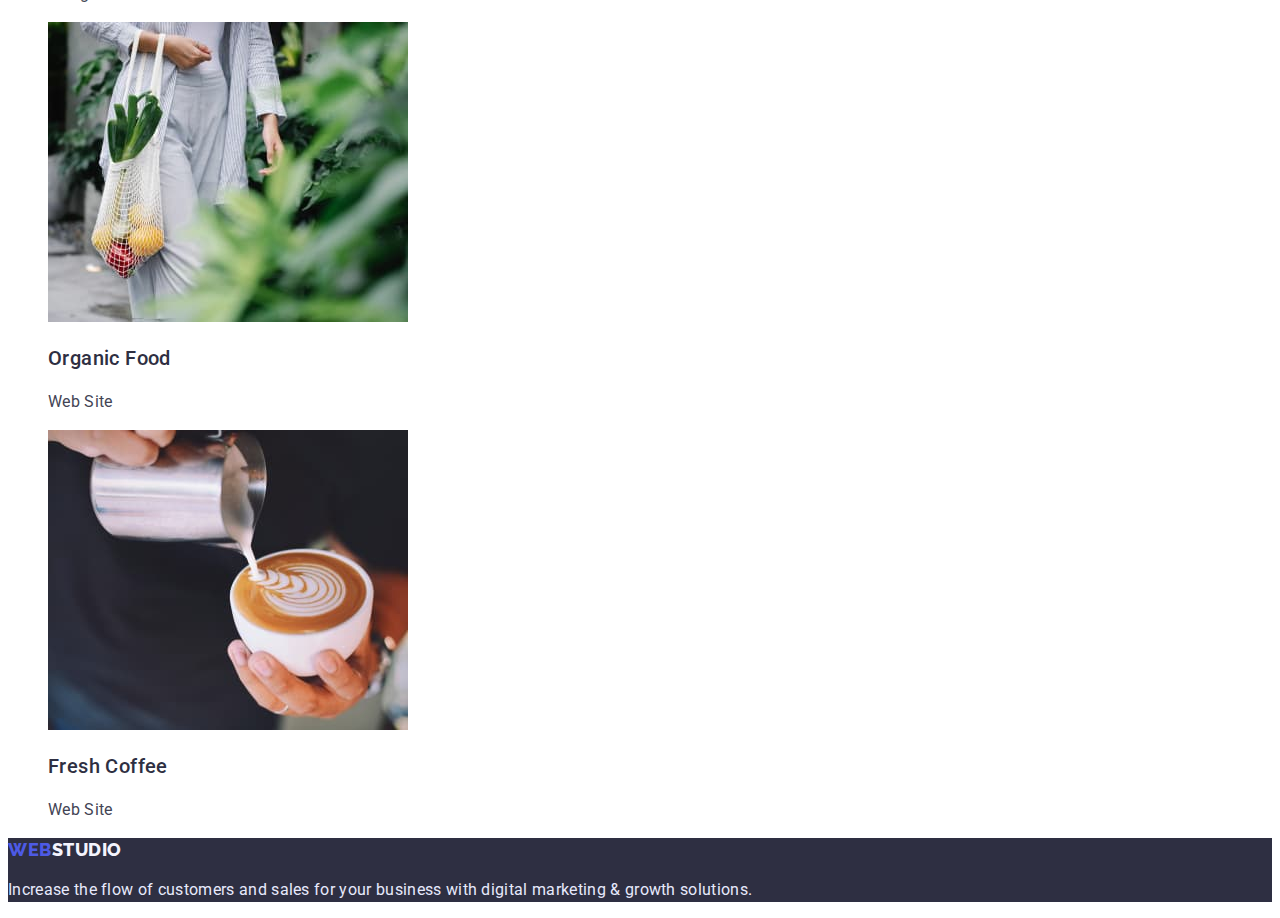
==== commit 7ef7e90c: "Update portfolio.html" ====
--- a/portfolio.html
+++ b/portfolio.html
@@ -28,13 +28,14 @@
         <ul class="main-navi list">
           <!--Studio-->
           <li>
-            <a href="./index.html" target="_parent" class="navi-link current"
-              >Studio</a
-            >
+            <a href="./index.html" target="_parent" class="navi-link">Studio</a>
           </li>
           <!--Portfolio-->
           <li>
-            <a href="./portfolio.html" target="_parent" class="navi-link"
+            <a
+              href="./portfolio.html"
+              target="_parent"
+              class="navi-link current"
               >Portfolio</a
             >
           </li>
@@ -45,7 +46,7 @@
 
       <!--Блок телефон та електронна пошта-->
       <address>
-        <ul class="contacts-conteiner">
+        <ul class="contacts-conteiner list">
           <li>
             <a href="mailto:info@devstudio.com" class="contacts-link"
               >info@devstudio.com</a
@@ -67,7 +68,7 @@
 
       <section>
         <!--Список для Filters (Buttons)-->
-        <ul>
+        <ul class="list">
           <li>
             <button type="button" class="filter-button">All</button>
           </li>
@@ -88,7 +89,7 @@
         <!--Hidden H2-->
         <h2 class="visually-hidden">Portfolio List</h2>
         <!--Список для Images-->
-        <ul>
+        <ul class="list">
           <!--Image1-->
           <li>
             <img
--- a/css/styles.css
+++ b/css/styles.css
@@ -1,3 +1,25 @@
+:root {
+  --brand-color: #4d5ae5;
+  --pressed-state: #404bbf;
+  --dark-color: #2e2f42;
+  --success-color: #31d0aa;
+  --text-color: #434455;
+  --subtle-text-color: #8e8f99;
+  --accent-color: #e7e9fc;
+  --light-color: #f4f4fd;
+  --modal-overlay-color: #2e2f42;
+  --hero-background-color: #2e2f42;
+  --white-color: #ffffff;
+}
+
+body {
+  color: var(--text-color);
+  background-color: var(--white-color);
+
+  font-family: "Roboto";
+  font-size: 16px;
+}
+
 .visually-hidden {
   position: absolute;
   width: 1px;
@@ -11,8 +33,14 @@
   overflow: hidden;
 }
 
-.nav {
-  flex-direction: row;
+/* Header */
+
+.navi {
+  background-color: var(--white-color);
+}
+
+ul {
+  list-style-type: none;
 }
 
 .logoweb {
@@ -24,21 +52,258 @@
   font-size: 18px;
   line-height: 24px;
 
-  color: #4d5ae5;
+  letter-spacing: 0.03em;
+  text-transform: uppercase;
+
+  color: var(--brand-color);
 }
 
 .logostudio {
-  height: 24px;
-
   font-family: "Raleway";
   font-style: normal;
   font-weight: 800;
   font-size: 18px;
   line-height: 24px;
 
-  color: #2e2f42;
+  letter-spacing: 0.03em;
+  text-transform: uppercase;
+
+  color: var(--dark-color);
 }
 
 a {
   text-decoration: none;
 }
+
+.navi-link {
+  color: var(--dark-color);
+  font-weight: 500;
+  line-height: 1.5;
+  text-decoration: none;
+  letter-spacing: 0.02em;
+}
+
+.contacts-link {
+  color: var(--text-color);
+  font-style: normal;
+  font-weight: 400;
+  line-height: 1.5;
+  text-decoration: none;
+  letter-spacing: 0.02em;
+}
+
+.navi-link.current {
+  color: var(--brand-color);
+}
+
+.navi-link:hover,
+.navi-link:focus,
+.contacts-link:hover,
+.contacts-link:focus {
+  color: var(--pressed-state);
+}
+
+/* Main page (Index)*/
+
+.hero-section {
+  background-color: var(--hero-background-color);
+}
+
+.hero-image-text {
+  font-family: "Roboto";
+  font-style: normal;
+  font-weight: 700;
+  font-size: 56px;
+  line-height: 60px;
+  /* or 107% */
+  text-align: center;
+  letter-spacing: 0.02em;
+  color: var(--white-color);
+}
+
+.heroimage-button {
+  color: var(--white-color);
+  background-color: var(--brand-color);
+  font-family: "Roboto";
+  font-style: normal;
+  font-weight: 500;
+  font-size: 16px;
+  line-height: 24px;
+  /* identical to box height, or 150% */
+
+  letter-spacing: 0.04em;
+  cursor: pointer;
+}
+
+.heroimage-button:hover,
+.heroimage-button:focus {
+  color: var(--white-color);
+  background-color: var(--pressed-state);
+}
+
+.preferences-list {
+  font-family: "Roboto";
+  font-style: normal;
+  font-weight: 500;
+  font-size: 20px;
+  line-height: 24px;
+  /* identical to box height, or 120% */
+
+  letter-spacing: 0.02em;
+  color: var(--dark-color);
+}
+
+.pref-paragraph {
+  font-family: "Roboto";
+  font-style: normal;
+  font-weight: 400;
+  font-size: 16px;
+  line-height: 24px;
+  /* or 150% */
+
+  letter-spacing: 0.02em;
+  color: var(--text-color);
+}
+
+.wwd-text {
+  font-family: "Roboto";
+  font-style: normal;
+  font-weight: 700;
+  font-size: 36px;
+  line-height: 40px;
+  /* identical to box height, or 111% */
+
+  text-align: center;
+  letter-spacing: 0.02em;
+  text-transform: capitalize;
+
+  color: var(--dark-color);
+}
+
+.our-team {
+  background-color: var(--light-color);
+}
+
+.our-team-text {
+  font-family: "Roboto";
+  font-style: normal;
+  font-weight: 700;
+  font-size: 36px;
+  line-height: 40px;
+  /* identical to box height, or 111% */
+
+  text-align: center;
+  letter-spacing: 0.02em;
+  text-transform: capitalize;
+
+  color: var(--dark-color);
+}
+
+.partner-name {
+  color: var(--dark-color);
+  font-weight: 500;
+  font-size: 20px;
+  line-height: 24px;
+  letter-spacing: 0.02em;
+}
+
+.partner-place {
+  font-family: "Roboto";
+  font-style: normal;
+  font-weight: 400;
+  font-size: 16px;
+  line-height: 24px;
+  /* identical to box height, or 150% */
+
+  letter-spacing: 0.02em;
+
+  color: var(--text-color);
+}
+
+/* Portfolio */
+
+/* Buttons */
+.button {
+  color: var(--white-color);
+  background-color: var(--brand-color);
+  font-family: inherit;
+  font-weight: 500;
+  font-size: 16px;
+  line-height: 1.5;
+  letter-spacing: 0.04em;
+  cursor: pointer;
+}
+.button:hover,
+.button:focus {
+  color: var(--white-color);
+  background-color: var(--pressed-state);
+}
+
+.filter-button {
+  color: var(--brand-color);
+  background-color: var(--light-color);
+  font-family: inherit;
+  font-weight: 500;
+  font-size: 16px;
+  line-height: 1.5;
+  text-align: center;
+  letter-spacing: 0.04em;
+  cursor: pointer;
+}
+
+.filter-button:hover,
+.filter-button:active {
+  color: var(--white-color);
+  background-color: var(--pressed-state);
+}
+
+.section-title {
+  color: var(--dark-color);
+  font-size: 36px;
+  line-height: 40px;
+  text-align: center;
+  text-transform: capitalize;
+  letter-spacing: 0.02em;
+}
+
+.image-text-title {
+  color: var(--dark-color);
+  font-weight: 500;
+  font-size: 20px;
+  line-height: 24px;
+  letter-spacing: 0.02em;
+}
+
+.image-description {
+  line-height: 1.5;
+  letter-spacing: 0.02em;
+}
+
+/* Footer */
+
+.underground {
+  background: var(--dark-color);
+}
+
+.logostudiofooter {
+  color: var(--light-color);
+  font-family: "Raleway";
+  font-weight: 800;
+  font-size: 18px;
+  line-height: 24px;
+  letter-spacing: 0.03em;
+  text-transform: uppercase;
+  text-decoration: none;
+}
+
+.footer_text {
+  color: var(--accent-color);
+  background-color: var(--dark-color);
+  font-size: 16px;
+  line-height: 24px;
+  letter-spacing: 0.02em;
+}
+
+.list {
+  list-style: none;
+}
